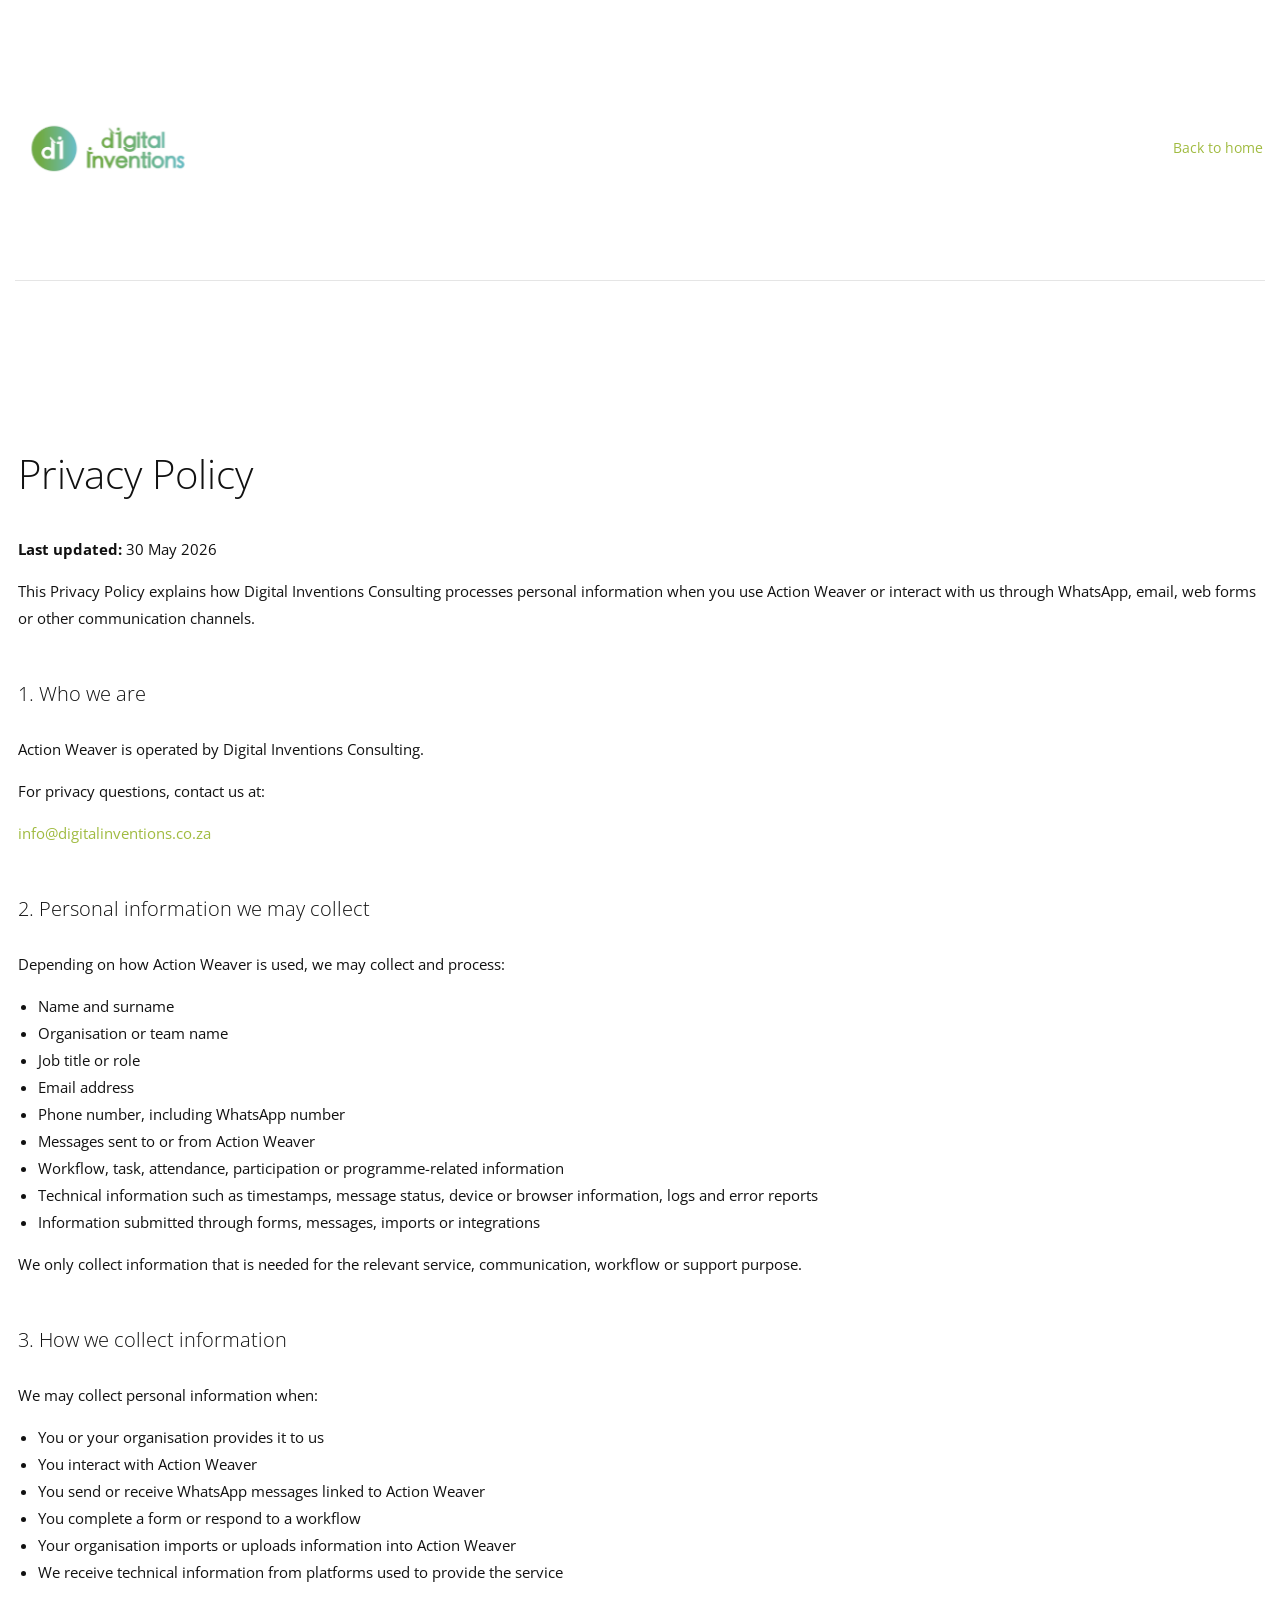
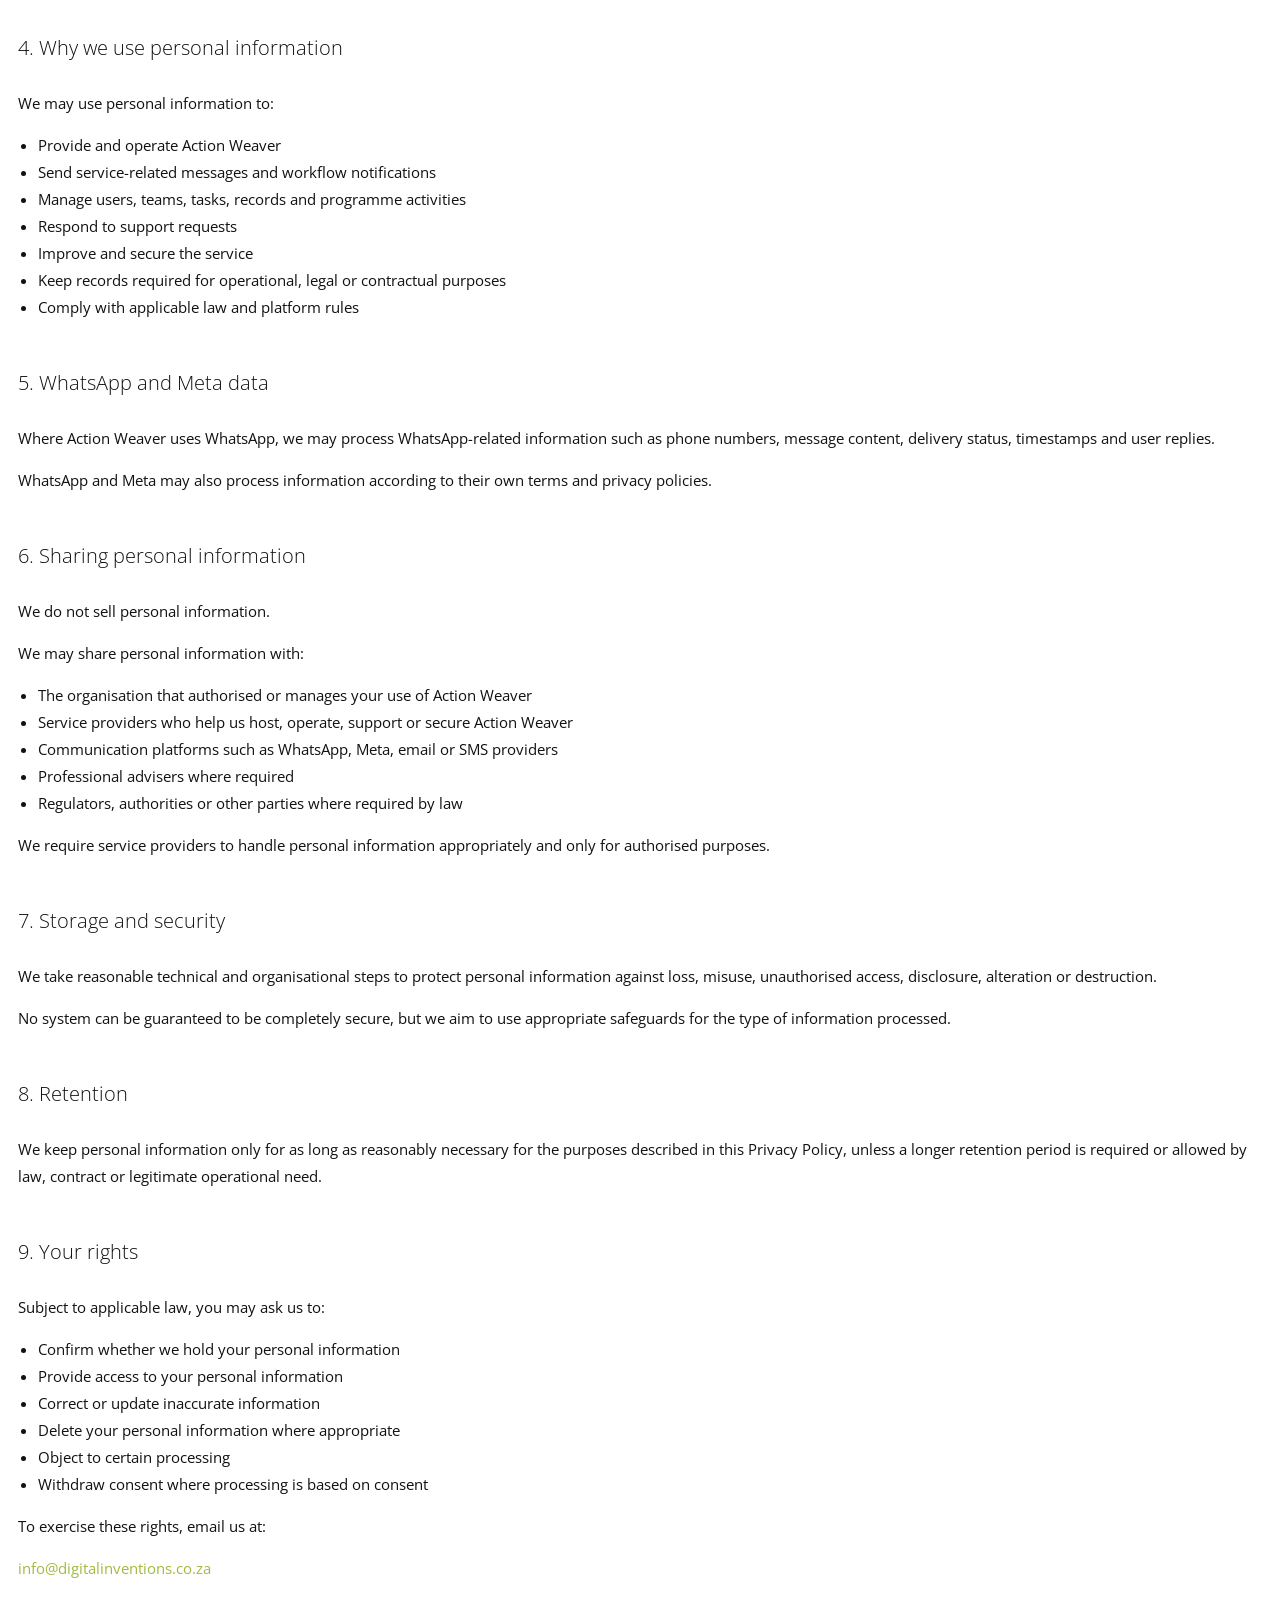
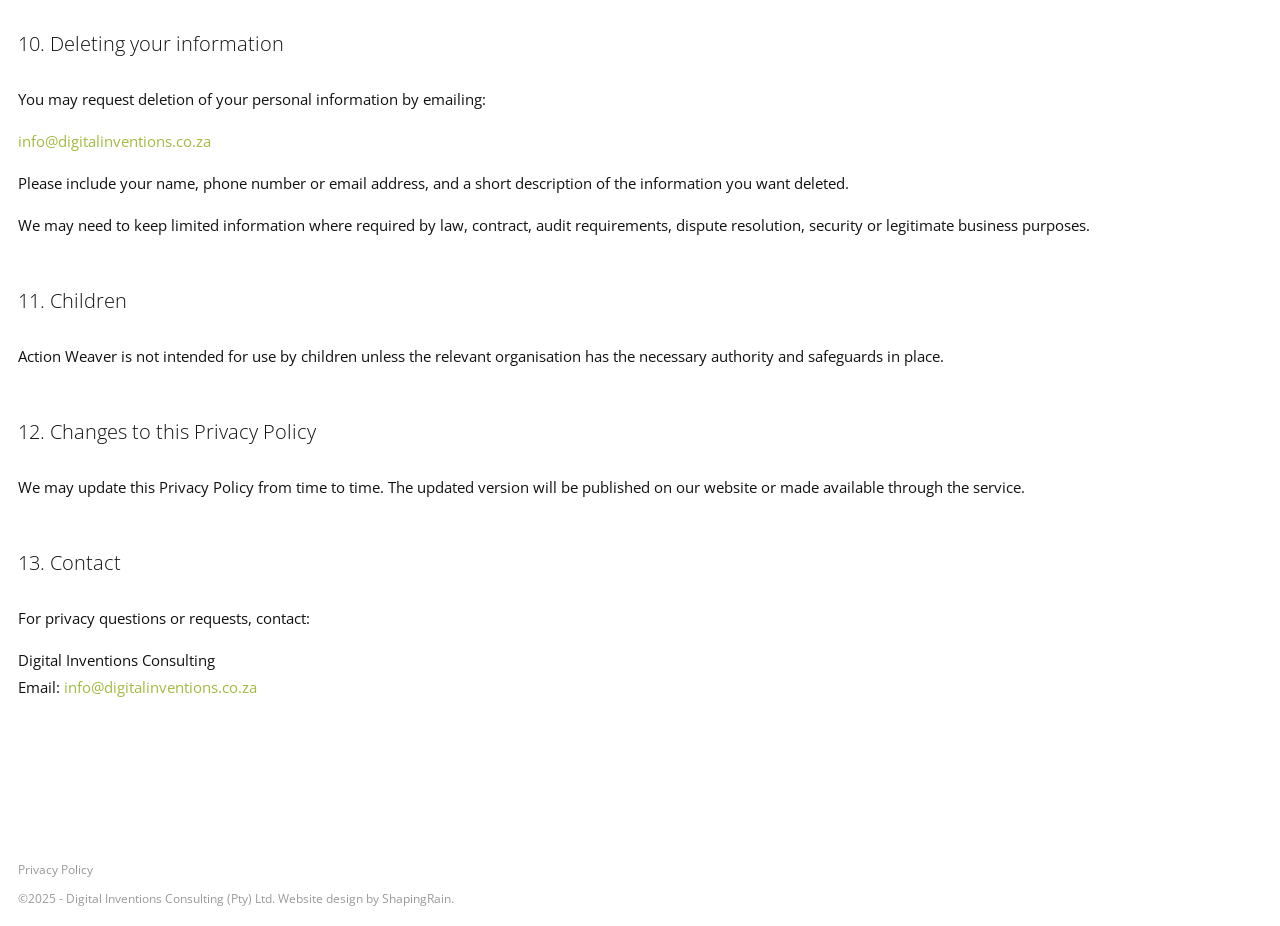
==== privacy-policy.html @ 134a193b "Adding Privacy Policy" ====
<!DOCTYPE html>
<html lang="en">
<head>
    <meta charset="UTF-8">
    <title>Privacy Policy | Digital Inventions Consulting</title>
    <meta name="description" content="Privacy Policy for Action Weaver, operated by Digital Inventions Consulting.">
    <meta name="viewport" content="width=device-width, initial-scale=1.0">
    <link rel="shortcut icon" href="images/favicon.ico" title="Favicon">
    <link rel="stylesheet" href="css/style.css">
    <link rel="stylesheet" href="css/namari-color.css">
    <link href="https://fonts.googleapis.com/css?family=Open+Sans:400,300,600,700,800" rel="stylesheet" type="text/css">
</head>
<body>
    <div id="wrapper">
        <header class="legal-page-header">
            <div class="row clearfix">
                <a class="home-link" href="index.html" aria-label="Digital Inventions Consulting home">
                    <img src="images/logo-2.png" alt="Digital Inventions Consulting">
                </a>
                <a class="back-link" href="index.html">Back to home</a>
            </div>
        </header>

        <main class="legal-page">
            <div class="row clearfix">
                <h1>Privacy Policy</h1>
                <p><strong>Last updated:</strong> 30 May 2026</p>

                <p>This Privacy Policy explains how Digital Inventions Consulting processes personal information when you use Action Weaver or interact with us through WhatsApp, email, web forms or other communication channels.</p>

                <h2>1. Who we are</h2>
                <p>Action Weaver is operated by Digital Inventions Consulting.</p>
                <p>For privacy questions, contact us at:</p>
                <p><a href="mailto:info@digitalinventions.co.za">info@digitalinventions.co.za</a></p>

                <h2>2. Personal information we may collect</h2>
                <p>Depending on how Action Weaver is used, we may collect and process:</p>
                <ul>
                    <li>Name and surname</li>
                    <li>Organisation or team name</li>
                    <li>Job title or role</li>
                    <li>Email address</li>
                    <li>Phone number, including WhatsApp number</li>
                    <li>Messages sent to or from Action Weaver</li>
                    <li>Workflow, task, attendance, participation or programme-related information</li>
                    <li>Technical information such as timestamps, message status, device or browser information, logs and error reports</li>
                    <li>Information submitted through forms, messages, imports or integrations</li>
                </ul>
                <p>We only collect information that is needed for the relevant service, communication, workflow or support purpose.</p>

                <h2>3. How we collect information</h2>
                <p>We may collect personal information when:</p>
                <ul>
                    <li>You or your organisation provides it to us</li>
                    <li>You interact with Action Weaver</li>
                    <li>You send or receive WhatsApp messages linked to Action Weaver</li>
                    <li>You complete a form or respond to a workflow</li>
                    <li>Your organisation imports or uploads information into Action Weaver</li>
                    <li>We receive technical information from platforms used to provide the service</li>
                </ul>

                <h2>4. Why we use personal information</h2>
                <p>We may use personal information to:</p>
                <ul>
                    <li>Provide and operate Action Weaver</li>
                    <li>Send service-related messages and workflow notifications</li>
                    <li>Manage users, teams, tasks, records and programme activities</li>
                    <li>Respond to support requests</li>
                    <li>Improve and secure the service</li>
                    <li>Keep records required for operational, legal or contractual purposes</li>
                    <li>Comply with applicable law and platform rules</li>
                </ul>

                <h2>5. WhatsApp and Meta data</h2>
                <p>Where Action Weaver uses WhatsApp, we may process WhatsApp-related information such as phone numbers, message content, delivery status, timestamps and user replies.</p>
                <p>WhatsApp and Meta may also process information according to their own terms and privacy policies.</p>

                <h2>6. Sharing personal information</h2>
                <p>We do not sell personal information.</p>
                <p>We may share personal information with:</p>
                <ul>
                    <li>The organisation that authorised or manages your use of Action Weaver</li>
                    <li>Service providers who help us host, operate, support or secure Action Weaver</li>
                    <li>Communication platforms such as WhatsApp, Meta, email or SMS providers</li>
                    <li>Professional advisers where required</li>
                    <li>Regulators, authorities or other parties where required by law</li>
                </ul>
                <p>We require service providers to handle personal information appropriately and only for authorised purposes.</p>

                <h2>7. Storage and security</h2>
                <p>We take reasonable technical and organisational steps to protect personal information against loss, misuse, unauthorised access, disclosure, alteration or destruction.</p>
                <p>No system can be guaranteed to be completely secure, but we aim to use appropriate safeguards for the type of information processed.</p>

                <h2>8. Retention</h2>
                <p>We keep personal information only for as long as reasonably necessary for the purposes described in this Privacy Policy, unless a longer retention period is required or allowed by law, contract or legitimate operational need.</p>

                <h2>9. Your rights</h2>
                <p>Subject to applicable law, you may ask us to:</p>
                <ul>
                    <li>Confirm whether we hold your personal information</li>
                    <li>Provide access to your personal information</li>
                    <li>Correct or update inaccurate information</li>
                    <li>Delete your personal information where appropriate</li>
                    <li>Object to certain processing</li>
                    <li>Withdraw consent where processing is based on consent</li>
                </ul>
                <p>To exercise these rights, email us at:</p>
                <p><a href="mailto:info@digitalinventions.co.za">info@digitalinventions.co.za</a></p>

                <h2>10. Deleting your information</h2>
                <p>You may request deletion of your personal information by emailing:</p>
                <p><a href="mailto:info@digitalinventions.co.za">info@digitalinventions.co.za</a></p>
                <p>Please include your name, phone number or email address, and a short description of the information you want deleted.</p>
                <p>We may need to keep limited information where required by law, contract, audit requirements, dispute resolution, security or legitimate business purposes.</p>

                <h2>11. Children</h2>
                <p>Action Weaver is not intended for use by children unless the relevant organisation has the necessary authority and safeguards in place.</p>

                <h2>12. Changes to this Privacy Policy</h2>
                <p>We may update this Privacy Policy from time to time. The updated version will be published on our website or made available through the service.</p>

                <h2>13. Contact</h2>
                <p>For privacy questions or requests, contact:</p>
                <p>Digital Inventions Consulting<br>Email: <a href="mailto:info@digitalinventions.co.za">info@digitalinventions.co.za</a></p>
            </div>
        </main>

        <footer id="landing-footer" class="clearfix">
            <div class="row clearfix">
                <ul class="footer-links">
                    <li><a href="privacy-policy.html">Privacy Policy</a></li>
                </ul>
                <p id="copyright">&copy;2025 - Digital Inventions Consulting (Pty) Ltd. Website design by <a href="https://www.shapingrain.com">ShapingRain</a>.</p>
            </div>
        </footer>
    </div>
</body>
</html>
---- css/style.css ----
/* Namari Landing Page v.1.1.0 Style Index - a free landing page by shapingrain.com

1. Default and Reset styles
- 1.1 Input Elements
2. Global elements
- 2.1 Header
- 2.2 Logo
- 2.3 Buttons
- 2.4 Navigation
- 2.5 Social Elements
- 2.6 Images
3. Fonts and Headings
4. Banner
- 4.1 SignUp Form
5. Content Elements
- 5.1 Icons
- 5.2 Parallax Elements
- 5.3 Divider
6. Landing Page Sections
- 6.1 Features
- 6.2 Testimonials
- 6.3 Gallery
- 6.4 Video
- 6.5 Clients
- 6.6 Pricing Table
7. Footer
8. Added custom styles

/*------------------------------------------------------------------------------------------*/
/* 1. Defaults & Reset of specific styles across browsers */
/*------------------------------------------------------------------------------------------*/

*, *:before, *:after {
    -webkit-box-sizing: border-box;
    -moz-box-sizing: border-box;
    box-sizing: border-box;
}

body, div, dl, dt, dd, ul, ol, li, h1, h2, h3, h4, h5, h6, pre, form, blockquote, th, td {
    margin: 0;
    padding: 0;
    direction: ltr;
}

body {
    margin: 0;
    padding: 0;
    -webkit-font-smoothing: antialiased;
    overflow-x: hidden;
}

p {
    line-height: 25px;
}

.row img {
    height: auto;
    max-width: 100%;
}

a {
    text-decoration: none;
    line-height: inherit;
    -webkit-transition: opacity 0.3s ease-out;
    -moz-transition: opacity 0.3s ease-out;
    -o-transition: opacity 0.3s ease-out;
    transition: opacity 0.3s ease-out;
}

iframe {
    border: 0 !important;
}

.parallax-window {
    min-height: 400px;
    background: transparent;
}

figure {
    margin: 0;
}

/* Page Border */

.page-border {
    position: fixed;
    z-index: 999999;
    pointer-events: none;
}

.page-border .bottom-border, .page-border .left-border, .page-border .right-border, .page-border .top-border {
    background: #f3f3ef;
    position: fixed;
    z-index: 9999;
}

.page-border > .top-border, .page-border > .right-border, .page-border > .bottom-border, .page-border > .left-border {
    padding: 11px;
    background: #ccc;
}

.page-border .bottom-border, .page-border .top-border {
    width: 100%;
    padding: 10px;
    left: 0;
}

.page-border .left-border, .page-border .right-border {
    padding: 10px;
    height: 100%;
    top: 0;
}

.page-border .top-border {
    top: 0;
}

.page-border .right-border {
    right: 0;
}

.page-border .bottom-border {
    bottom: 0;
}

.page-border .left-border {
    left: 0;
}

#wrapper {
    margin:0 15px;
    padding: 15px 0;
    position: relative;
}


/* --------- 1.1 Input Elements ---------- */

input, textarea {
    border: 1px solid #e1e1e1;
    padding: 10px;
    -webkit-transition: all .3s linear;
    -moz-transition: all .3s linear;
    transition: all .3s linear;
    border-radius: 3px;
}

input {
    height: 40px;
    margin: 3px 0;
    outline: none;
    line-height: normal;
    font-size: 14px;
}

input[type="submit"] {
    cursor: pointer;
    border-style: solid;
    border-width: 2px;
    padding-top: 0;
    padding-bottom: 0;
}

select {
    border: 1px solid #e1e1e1;
    height: 40px;
    padding: 5px;
}

input:focus, textarea:focus {
    box-shadow: inset 0 1px 3px rgba(0, 0, 0, 0.1);
}

*:focus {
    outline: none;
}

/*------------------------------------------------------------------------------------------*/
/* 2. Layout Elements */
/*------------------------------------------------------------------------------------------*/

section {
    clear: both;
    overflow: hidden;
}

/* Rows and Columns */

.row {
    max-width: 1245px;
    margin: 0 auto;
    padding: 75px 0;
    position: relative;
}

.no-padding-bottom .row, .no-padding-bottom div, .no-padding-bottom.row {
    padding-bottom: 0;
}

.no-padding-top.row, .no-padding-top div {
    padding-top: 0;
}

.big-padding-top {
    padding-top: 75px !important;
}

.big-padding-bottom {
    padding-bottom: 85px !important;
}

/* Targets all elements */

[class*='col-'] {
    float: left;
    padding: 20px;
}

#clients .col-2-3 [class*='col-'] {
    padding: 0;
}

/* Clearfix */

.clearfix:after {
    content: "";
    display: table;
    clear: both;
}

/* Main Widths */

.col-1 {
    width: 100%;
}

.col-2 {
    width: 50%;
}

.col-3 {
    width: 33.33%;
}

.col-4 {
    width: 25%;
}

.col-5 {
    width: 20%;
}

.col-6 {
    width: 16.6666666667%;
}

.col-7 {
    width: 14.2857142857%;
}

.col-8 {
    width: 12.5%;
}

.col-9 {
    width: 11.1111111111%;
}

.col-10 {
    width: 10%;
}

.col-11 {
    width: 9.09090909091%;
}

.col-12 {
    width: 8.33%;
}

.col-2-3 {
    width: 66.66%;
}

.col-3-4 {
    width: 75%;
}

.col-9-10 {
    width: 90%;
}

/* Golden Ratio */
.col-61 {
    width: 61.8%;
}

.col-38 {
    width: 38.2%;
}

/* --------- 2.1 Header --------- */

#header {
    height: 71px !important;
    overflow: visible;
    z-index: 9999;
    width: 100%;
    position: absolute !important;
}

#header .row {
    padding: 0;
}

#header aside {
    text-align: right;
}

#header ul {
    text-align: center;
}

#header li {
    display: inline-block;
    list-style: none;
    margin: 0;
}

/* --------- 2.2 Logo ---------- */

#logo {
    float: left;
    height: 71px;
    line-height: 66px;
    margin-right: 15px;
}

#logo h1, #logo h2 {
    display: inline-block;
}

#banner #logo h1 {
    font-size: 28px;
    margin-right: 10px;
    font-weight: 900;
    padding: 0;
}

#logo h2 {
    font-size: 18px;
    padding: 0;
}

#logo img {
    max-height: 57px;
    vertical-align: middle;
    margin-right: 15px;
}

#navigation-logo {
    display: none;
}

.nav-solid #logo #banner-logo {
    display: none;
}

.nav-solid #logo #navigation-logo {
    display: inline-block;
}

/* --------- 2.3 Buttons ---------- */

.call-to-action {
    padding: 35px 0 35px 0;
}

/*Style*/

.button {
    font-size: 16px;
    margin: 35px 0;
    padding: 11px 16px;
    -webkit-transition: all .3s linear;
    -moz-transition: all .3s linear;
    transition: all .3s linear;
    display: inline-block;
    border-width: 3px;
    border-style: solid;
}

/* Play Button */

#video-section {
    position:relative;
}

.play-video {
    height:110px;
    position:absolute;
    top:50%;
    margin-top:-110px;
    width:100%;
}

.play-icon {
    display: inline-block;
    font-size: 0px;
    cursor: pointer;
    margin: 45px auto;
    width: 110px;
    height: 110px;
    border-radius: 50%;
    text-align: center;
    position: relative;
    z-index: 1;
}

.play-icon:after {
    pointer-events: none;
    position: absolute;
    width: 100%;
    height: 100%;
    border-radius: 50%;
    content: '';
    -webkit-box-sizing: content-box;
    -moz-box-sizing: content-box;
    box-sizing: content-box;
}

.play-icon:before {
    font-family: 'fontawesome';
    content: '\f144';
    speak: none;
    font-size: 74px;
    line-height: 110px;
    font-style: normal;
    font-weight: normal;
    font-variant: normal;
    text-transform: none;
    display: block;
    -webkit-font-smoothing: antialiased;
    color:#fff;
}

.play-video .play-icon {
    background: rgba(255, 255, 255, 0.5);
    -webkit-transition: -webkit-transform ease-out 0.3s, background 0.4s;
    -moz-transition: -moz-transform ease-out 0.3s, background 0.4s;
    transition: transform ease-out 0.3s, background 0.4s;
}

.play-video .play-icon:after {
    top: 0;
    left: 0;
    padding: 0;
    z-index: -1;
    box-shadow: 0 0 0 2px rgba(255, 255, 255, 0.1);
    opacity: 0;
    -webkit-transform: scale(0.9);
    -moz-transform: scale(0.9);
    -ms-transform: scale(0.9);
    transform: scale(0.9);
}

.play-video .play-icon:hover {
    background: rgba(255, 255, 255, 0.05);
    -webkit-transform: scale(0.93);
    -moz-transform: scale(0.93);
    -ms-transform: scale(0.93);
    transform: scale(0.93);
    color: #fff;
}


/* --------- 2.4 Navigation ---------- */

#header {
    font-size: 13px;
}

#header aside {
    float: right;
}

#header nav ul {
    text-transform: uppercase;

}

#header nav a {
    height: 71px;
    line-height: 71px;
    display: block;
    padding: 0 10px;
}

#header nav a:hover {
    opacity: 0.6;
}

/*Navigation Solid*/

#header.nav-solid [class*='col-'] {
    padding: 0 20px;
}

#header.nav-solid {
    background: #fff;
    box-shadow: 2px 0px 3px rgba(0, 0, 0, 0.2);
    position: fixed !important;
    left:0;
}

#header.nav-solid nav a {
    border-bottom: 3px solid;
    border-color: #fff;
    -webkit-transition: all 0.3s ease-out;
    -moz-transition: all 0.3s ease-out;
    -o-transition: all 0.3s ease-out;
    transition: all 0.3s ease-out;
}

#header.nav-solid nav a:hover {
    opacity: 1;
}

/* Social Elements when Solid*/

#header.nav-solid .social-icons a {
    -webkit-transition: all 0.3s ease-out;
    -moz-transition: all 0.3s ease-out;
    -o-transition: all 0.3s ease-out;
    transition: all 0.3s ease-out;
    opacity: 0.5;
}

#header.nav-solid .social-icons a:hover {
    opacity: 1;
    color: #e4473c;
}

/* Responsive Nav Styling */

#nav-trigger {
    display: none;
    text-align: right;
}

#nav-trigger span {
    display: inline-block;
    width: 38px;
    height: 71px;
    color: #111;
    cursor: pointer;
    text-transform: uppercase;
    font-size: 22px;
    text-align: center;
    border-top-right-radius: 5px;
    border-top-left-radius: 5px;
    -webkit-transition: all 0.3s ease-out;
    -moz-transition: all 0.3s ease-out;
    -o-transition: all 0.3s ease-out;
    transition: all 0.3s ease-out;
}

#nav-trigger span:after {
    font-family: "fontAwesome";
    display: inline-block;
    width: 38px;
    height: 71px;
    line-height: 75px;
    text-align: center;
    content: "\f0c9";
    border-top-right-radius: 5px;
    border-top-left-radius: 5px;
}

#nav-trigger span.open:after {
    content: "\f00d";
}

#nav-trigger span:hover, .nav-solid #nav-trigger span.open:hover, .nav-solid #nav-trigger span:hover {
    opacity: 0.6;
}

#nav-trigger span.open, #nav-trigger span.open:hover {
    color: #111;
}

.nav-solid #nav-trigger span.open:hover {
    color: #999;
}

.nav-solid #nav-trigger span {
    color: #999;
    opacity: 1;
}

nav#nav-mobile {
    position: relative;
    display: none;
}

nav#nav-mobile ul {
    display: none;
    list-style-type: none;
    position: absolute;
    left: 0;
    right: 0;
    margin-left: -20px;
    margin-right: -20px;
    padding-top: 10px;
    padding-bottom: 10px;
    text-align: center;
    background-color: #fff;
    box-shadow: 0 5px 3px rgba(0, 0, 0, 0.2);
}

nav#nav-mobile ul:after {
    display: none;
}

nav#nav-mobile li {
    margin: 0 20px;
    float: none;
    text-align: left;
    border-bottom: 1px solid #e1e1e1;
}

nav#nav-mobile li:last-child {
    border-bottom: none;
}

.nav-solid nav#nav-mobile li {
    border-top: 1px solid #e1e1e1;
    border-bottom: none;
}

nav#nav-mobile a {
    display: block;
    padding: 12px 0;
    color: #333;
    width: 100%;
    height: auto;
    line-height: normal;
    display: block;
    border-bottom: none !important;
    -webkit-transition: all 0.3s ease-out;
    -moz-transition: all 0.3s ease-out;
    -o-transition: all 0.3s ease-out;
    transition: all 0.3s ease-out;
}

nav#nav-mobile a:hover {
    background: #fafafa;
    opacity: 1;
}

/* --------- 2.5 Social Elements ---------- */

#header .col-4 {
    text-align: right;
}

.social-icons {
    display: inline-block;
    list-style: none;
}

.social-icons a {
    display: inline-block;
    width: 32px;
    text-align: center;
}

.social-icons a:hover {
    opacity: 0.7;
}

.social-icons span {
    display: none;
}

#header .social-icons {
    margin-top: 27px;
}

/* --------- 2.6 Images ---------- */

/*Alignment*/

img {
    vertical-align: top;
}

.image-center {
    display: block;
    margin: 0 auto;
}

a img {
    border: none;
    -webkit-transition: all 0.3s ease-out;
    -moz-transition: all 0.3s ease-out;
    -o-transition: all 0.3s ease-out;
    transition: all 0.3s ease-out;
    -webkit-backface-visibility: hidden;
}

a img:hover {
    opacity: 0.7;
}

/*------------------------------------------------------------------------------------------*/
/* 3. Fonts */
/*------------------------------------------------------------------------------------------*/

h1 {
    padding: 20px 0;
}

h2 {
    padding: 14px 0;
}

h3 {
    padding: 10px 0;
}

h4 {
    padding: 7px 0;
}

h5 {
    padding: 7px 0;
}

h6 {
    padding: 7px 0;
}

/* Text Alignment */

.text-left {
    text-align: left;
}

.text-center {
    text-align: center;
}

.text-right {
    text-align: right;
}

/* Section Headings */

.section-heading {
    padding: 0 0 15px 0;
    background-color: rgba(255, 255, 255, 0.7);
}

.section-subtitle {
    font-size: 18px;
    padding-top: 0;
}

.section-heading h3 {
    font-size: 14px;
    font-weight: bold;
    color: #ccc;
    letter-spacing: 2px;
    padding-bottom: 0;
}

/*------------------------------------------------------------------------------------------*/
/* 4. Banner */
/*------------------------------------------------------------------------------------------*/

#banner {
    background-size: cover;
}

#banner-content.row {
    padding-top: 100px;
    padding-bottom: 100px;
}

#banner h1 {
    padding-top: 5%;
}

#banner .section-heading:before {
    content: "";
    display: block;
    width: 30px;
    height: 5px;
    margin-top: 30px;
}



/*------------------------------------------------------------------------------------------*/
/* 5. Content Elements */
/*------------------------------------------------------------------------------------------*/

/* --------- 5.1 Icons ---------- */

/*Font Icon sizes*/

.fa-1x {
    font-size: 15px !important;
}

/*Icon Block*/

.icon-block {
    position: relative;
}

.icon-block h4 {
    font-weight: bold;
    padding-top: 0;
}

.icon-block .icon {
    position: absolute;
}

.icon-block p {
    margin-top: 0;
}

/* Icon Left*/

.icon-left .icon {
    left: 15;
}

.icon-left .icon-block-description {
    padding-left: 53px;
}

/* Icon Right */

.icon-right .icon {
    right: 15;
}

.icon-right .icon-block-description {
    padding-right: 53px;
}

/* Icon Above */

.icon-top {
    display: block;
}

.icon-top .icon {
    position: relative;
    display: block;
}

.icon-top .icon-block-description {
    padding-top: 25px;
}

/* --------- 5.2 Parallax Elements ---------- */

.banner-parallax-1, .banner-parallax-2, .banner-parallax-3 {
    min-height: 350px;
}

/* --------- 5.3 Divider ---------- */

.divider {
    position: relative;
    width: 40%;
    height: 20px;
    line-height: 20px;
    margin: 10px auto 5px auto;
    clear: both;
    text-align: center;
}

.divider-inner {
    position: absolute;
    height: 1px;
    width: 100%;
    top: 50%;
    margin-top: -1px;
    border-top: 1px solid;
    border-color: #e1e1e1;
}

.divider i {
    background: #fff;
    position: relative;
    top: -11px;
    padding: 0 5px 0 5px;
    color: #e1e1e1;
}

/*------------------------------------------------------------------------------------------*/
/* 6. Landing Page Sections */
/*------------------------------------------------------------------------------------------*/

/* --------- 6.1 Introduction ---------- */

.introduction img.featured {
    padding: 55px 0 0 0;
}

/* --------- 6.2 Features ---------- */

.features.row {
    padding-left: 5%;
    padding-right: 5%;
}

.features div:nth-child(4) {
    clear: both;
}

/* --------- 6.3 Testimonials ---------- */

.testimonial {
    padding: 15px;
}

blockquote {
    position: relative;
}

.testimonial img {
    max-height: 120px;
    border-radius: 250em;
}

.testimonial footer {
    padding-top: 12px;
}

/* Style Classic - Avatar above Testimonial */

.testimonial.classic img {
    display: inline-block;
    margin-bottom: 25px;
}

.testimonial.classic q {
    display: block;
}

.testimonial.classic footer:before {
    display: block;
    content: "";
    width: 30px;
    height: 4px;
    margin: 10px auto 15px auto;
}

/* Style Big */

.testimonial.bigtest {
    padding-top: 0;
}

.testimonial.bigtest q {
    font-size: 22px;
}

/* --------- 6.4 Gallery ---------- */

#gallery img {
    max-height: 300px;
}

#gallery [class*='col-'] {
    padding: 0;
}

#gallery a {
    display: inline-block;
    position: relative;
    overflow: hidden;
}

#gallery a:hover img {
    opacity: 0.15;
    -moz-backface-visibility: hidden;
}

#gallery a:before {
    font-size: 2.2em;
    font-style: normal;
    font-weight: normal;
    text-align: center;
    content: "+";
    width: 70px;
    height: 70px;
    border-radius: 100em;
    display: block;
    position: absolute;
    top: 55%;
    left: 50%;
    line-height: 72px;
    margin: -35px 0 0 -35px;
    opacity: 0;
    -webkit-transition: all .2s linear;
    -moz-transition: all .2s linear;
    transition: all .2s linear;
    vertical-align: middle;
}

#gallery a:hover:before {
    opacity: 1;
    top: 50%;
    left: 50%;
}

/**
 * Featherlight – ultra slim jQuery lightbox
 * Version 1.3.3 - http://noelboss.github.io/featherlight/
 *
 * Copyright 2015, Noël Raoul Bossart (http://www.noelboss.com)
 * MIT Licensed.
**/
@media all {
    .featherlight {
        display: none;

        /* dimensions: spanning the background from edge to edge */
        position: fixed;
        top: 0;
        right: 0;
        bottom: 0;
        left: 0;
        z-index: 2147483647; /* z-index needs to be >= elements on the site. */

        /* position: centering content */
        text-align: center;

        /* insures that the ::before pseudo element doesn't force wrap with fixed width content; */
        white-space: nowrap;

        /* styling */
        cursor: pointer;
        background: #333;
        /* IE8 "hack" for nested featherlights */
        background: rgba(0, 0, 0, 0);
    }

    /* support for nested featherlights. Does not work in IE8 (use JS to fix) */
    .featherlight:last-of-type {
        background: rgba(0, 0, 0, 0.8);
    }

    .featherlight:before {
        /* position: trick to center content vertically */
        content: '';
        display: inline-block;
        height: 100%;
        vertical-align: middle;
        margin-right: -0.25em;
    }

    .featherlight .featherlight-content {

        /* position: centering vertical and horizontal */
        text-align: left;
        vertical-align: middle;
        display: inline-block;

        /* dimensions: cut off images */
        overflow: auto;
        padding: 25px 0;
        border-bottom: 25px solid transparent;

        /* dimensions: handling small or empty content */
        min-width: 30%;

        /* dimensions: handling large content */
        margin-left: 5%;
        margin-right: 5%;
        max-height: 95%;

        /* styling */
        cursor: auto;

        /* reset white-space wrapping */
        white-space: normal;
    }

    /* contains the content */
    .featherlight .featherlight-inner {
        /* make sure its visible */
        display: block;
    }

    .featherlight .featherlight-close-icon {
        /* position: centering vertical and horizontal */
        position: absolute;
        z-index: 9999;
        top: 25px;
        right: 25px;

        /* dimensions: 25px x 25px */
        line-height: 25px;
        width: 25px;

        /* styling */
        cursor: pointer;
        text-align: center;
        color: #fff;
        font-family: "fontawesome";
        font-size: 22px;
        opacity: 0.5;
        -webkit-transition: all 0.3s ease-out;
        -moz-transition: all 0.3s ease-out;
        -o-transition: all 0.3s ease-out;
        transition: all 0.3s ease-out;
    }

    .featherlight .featherlight-close-icon:hover {
        opacity: 1;
    }

    .featherlight .featherlight-image {
        /* styling */
        max-height: 100%;
        max-width:100%;
    }

    .featherlight-iframe .featherlight-content {
        /* removed the border for image croping since iframe is edge to edge */
        border-bottom: 0;
        padding: 0;
    }

    .featherlight iframe {
        /* styling */
        border: none;
    }
}

/* handling phones and small screens */
@media only screen and (max-width: 1024px) {
    .featherlight .featherlight-content {
        /* dimensions: maximize lightbox with for small screens */
        margin-left: 10px;
        margin-right: 10px;
        max-height: 98%;

        padding: 10px 10px 0;
        border-bottom: 10px solid transparent;
    }

}

/* Gallery Styling */
@media all {
    .featherlight-next,
    .featherlight-previous {
        font-family: "fontawesome";
        font-size: 22px;
        display: block;
        position: absolute;
        top: 25px;
        right: 0;
        bottom: 0;
        left: 80%;
        cursor: pointer;
        /* preventing text selection */
        -webkit-touch-callout: none;
        -webkit-user-select: none;
        -khtml-user-select: none;
        -moz-user-select: none;
        -ms-user-select: none;
        user-select: none;
        /* IE9 hack, otherwise navigation doesn't appear */
        background: rgba(0, 0, 0, 0);
        -webkit-transition: all 0.3s ease-out;
        -moz-transition: all 0.3s ease-out;
        -o-transition: all 0.3s ease-out;
        transition: all 0.3s ease-out;
    }

    .featherlight-previous {
        left: 0;
        right: 80%;
    }

    .featherlight-next span,
    .featherlight-previous span {
        display: inline-block;
        opacity: 0.3;
        position: absolute;
        top: 50%;
        width: 100%;
        font-size: 80px;
        line-height: 80px;

        /* center vertically */
        margin-top: -40px;
        color: #fff;
        font-style: normal;
        font-weight: normal;
        -webkit-transition: all 0.3s ease-out;
        -moz-transition: all 0.3s ease-out;
        -o-transition: all 0.3s ease-out;
        transition: all 0.3s ease-out;
    }

    .featherlight-next span {
        text-align: right;
        left: auto;
        right: 7%;
    }

    .featherlight-previous span {
        text-align: left;
        left: 7%;
    }

    .featherlight-next:hover span,
    .featherlight-previous:hover span {
        display: inline-block;
        opacity: 1;
    }

    /* Hide navigation while loading */
    .featherlight-loading .featherlight-previous, .featherlight-loading .featherlight-next {
        display: none;
    }
}

/* Always display arrows on touch devices */
@media only screen and (max-device-width: 1024px) {
    .featherlight-next:hover,
    .featherlight-previous:hover {
        background: none;
    }

    .featherlight-next span,
    .featherlight-previous span {
        display: block;
    }
}

/* handling phones and small screens */
@media only screen and (max-width: 1024px) {
    .featherlight-next,
    .featherlight-previous {
        top: 10px;
        right: 10px;
        left: 85%;
    }

    .featherlight-previous {
        left: 10px;
        right: 85%;
    }

    .featherlight-next span,
    .featherlight-previous span {
        margin-top: -30px;
        font-size: 40px;
    }
}

/* --------- 6.5 Video ---------- */

#video-box {
    color:#fff;
    position:relative;
    overflow:hidden;
    text-align:center;
}

.video_container, .easyContainer {
    position: relative;
    padding-bottom: 56.25%; /* 16/9 ratio */
    margin: 0;
    padding-top: 0; /* IE6 workaround*/
    height: 0;
    overflow: hidden;
}

.video_container iframe, .video_container object, .video_container embed {
    position: absolute;
    top: 0;
    left: 0;
    width: 100% !important;
    height: 100% !important;
}

.slvj-lightbox iframe, .slvj-lightbox object, .slvj-lightbox embed {
    width: 100% !important;
    height: 529px !important;
}

.videojs-background-wrap {
    overflow: hidden;
    position: absolute;
    height: 100%;
    width: 100%;
    top: 0;
    left: 0;
    z-index: -998;
}

#slvj-window {
    width: 100%;
    min-height: 100%;
    z-index: 9999999999;
    background: rgba(0, 0, 0, 0.8);
    position: fixed;
    top: 0;
    left: 0;
}

#slvj-window,
#slvj-window * {
    -webkit-box-sizing: border-box;
    -moz-box-sizing: border-box;
    box-sizing: border-box;
}

#slvj-background-close {
    width: 100%;
    min-height: 100%;
    z-index: 31;
    position: fixed;
    top: 0;
    left: 0;
}

#slvj-back-lightbox {
    max-width: 940px;
    max-height: 529px;
    z-index: 32;
    text-align: center;
    margin: 0 auto;
}

.slvj-lightbox {
    width: 100%;
    height: 100%;
    margin: 0;
    z-index: 53;
}

#slvj-close-icon:before {
    font-family: "fontawesome";
    color: #fff;
    content: '\f00d';
    font-size: 22px;
    opacity: 0.5;
    -webkit-transition: all 0.3s ease-out;
    -moz-transition: all 0.3s ease-out;
    -o-transition: all 0.3s ease-out;
    transition: all 0.3s ease-out;
    z-index: 99999;
    height: 22px;
    width: 22px;
    position: absolute;
    top: 15px;
    right: 15px;
    cursor: pointer;
}

#slvj-close-icon:before:hover {
    opacity: 1;
    cursor: pointer;
}

/* --------- 6.6 Clients ---------- */

#clients a {
    display: block;
    text-align: center;
    position: relative;
    text-transform: uppercase;
    font-weight: bold;
    color: #fff;
}

#clients img {
    display: inline-block;
    padding: 15px 25px;
}

.client-overlay {
    background: rgba(0, 0, 0, 0.8);
    position: absolute;
    top;
    0;
    right: 0;
    bottom: 0;
    left: 0;
    width: 100%;
    height: 100%;
    opacity: 0;
    -webkit-transition: all 0.3s ease-out;
    -moz-transition: all 0.3s ease-out;
    -o-transition: all 0.3s ease-out;
    transition: all 0.3s ease-out;
}

#clients a:hover .client-overlay {
    opacity: 1;
}

.client-overlay span {
    position: absolute;
    top: 48%;
    left: 0;
    width: 100%;
    text-align: center;
    display: inline-block;
}

/* --------- 6.7 Pricing Table ---------- */

.pricing-block-content {
    background: #fff;
    padding: 25px 0 25px 0;
    box-shadow: 0px 1px 2px rgba(0, 0, 0, 0.07);
    transition: all 0.2s ease-in-out 0s;
    position: relative;
    border: 10px solid #fff;
}


.pricing-block ul {
    list-style: none;
    margin: 25px 0 25px 0;
}

.pricing-block li {
    padding: 14px 0;
    border-bottom: 1px dotted #e1e1e1;
}

.pricing-block li:last-of-type {
    border:none;
}

.pricing-block h3 {
    font-size:17px;
    text-transform:uppercase;
    padding-bottom:0;
}

.pricing-sub {
    font-style: italic;
    color:#ccc;
    margin:0 0 25px 0;
}

/*Price*/

.pricing {
    background: #f5f5f5;
    padding: 25px;
    position: relative;
}

.price {
    display: inline-block;
    font-size: 62px;
    font-weight: 700;
    position: relative;
}

.price span {
    position: absolute;
    top: 0;
    left: -20px;
    font-size: 22px;
}

.pricing  p {
    font-style:italic;
    color:#b4b4b4;
    line-height:auto;
    margin:0;
}



/*------------------------------------------------------------------------------------------*/
/* 7. Footer */
/*------------------------------------------------------------------------------------------*/

#landing-footer {
    clear: both;
}

#landing-footer .row {
    padding: 0;
}

#landing-footer p {
    margin: 0;
}

#landing-footer ul {
    list-style: none;
    text-align: right;
}

#landing-footer li {
    display: inline-block;
}

.footer-links {
    margin: 0 0 8px;
    padding: 0;
    text-align: left !important;
}

.footer-links li + li:before {
    content: "|";
    padding: 0 8px;
    color: #999;
}

/* Legal pages */

.legal-page {
    padding: 70px 0;
}

.legal-page-header {
    padding: 30px 0;
    border-bottom: 1px solid #e5e5e5;
}

.legal-page-header img {
    width: 180px;
    height: auto;
}

.legal-page-header .back-link {
    float: right;
    margin-top: 18px;
    font-size: 14px;
}

.legal-page h1 {
    margin-bottom: 8px;
}

.legal-page h2 {
    margin-top: 34px;
    margin-bottom: 8px;
    font-size: 20px;
}

.legal-page p,
.legal-page li {
    line-height: 1.8;
}

.legal-page ul {
    padding-left: 20px;
}

/* Scroll Up */

#scrollUp {
    bottom: 15px;
    right: 30px;
    width: 70px;
    height: 80px;
    margin-bottom: -10px;
    padding: 0 5px 20px 5px;
    text-align: center;
    text-decoration: none;
    color: #fff;
    -webkit-transition: margin-bottom 150ms linear;
    -moz-transition: margin-bottom 150ms linear;
    -o-transition: margin-bottom 150ms linear;
    transition: margin-bottom 150ms linear;
}

#scrollUp:hover {
    margin-bottom: 0;
}

#scrollUp:before {
    background: #ccc;
    font-family: "fontawesome";
    font-size: 2.4em;
    font-style: normal;
    font-weight: normal;
    text-align: center;
    color: #fff;
    width: 45px;
    height: 45px;
    display: inline-block;
    line-height: 45px;
    content: "\f106";
    opacity: 1;
}

/*Preloader*/

#preloader {
    position: fixed;
    top: 0;
    left: 0;
    right: 0;
    bottom: 0;
    background-color: #fff; /* change if the mask should have another color then white */
    z-index: 99999; /* makes sure it stays on top */
}

#status {
    width: 110px;
    height: 110px;
    position: absolute;
    left: 50%; /* centers the loading animation horizontally one the screen */
    top: 50%; /* centers the loading animation vertically one the screen */
    background-position: center;
    margin: -55px 0 0 -55px; /* is width and height divided by two */
    text-align: center;
}

/*!
 * Load Awesome v1.1.0 (http://github.danielcardoso.net/load-awesome/)
 * Copyright 2015 Daniel Cardoso <@DanielCardoso>
 * Licensed under MIT
 */
.la-ball-triangle-path,
.la-ball-triangle-path > div {
    position: relative;
    -webkit-box-sizing: border-box;
    -moz-box-sizing: border-box;
    box-sizing: border-box;
}

.la-ball-triangle-path {
    display: block;
    font-size: 0;
    color: #fff;
}

.la-ball-triangle-path.la-dark {
    color: #333;
}

.la-ball-triangle-path > div {
    display: inline-block;
    float: none;
    background-color: currentColor;
    border: 0 solid currentColor;
}

.la-ball-triangle-path {
    width: 32px;
    height: 32px;
}

.la-ball-triangle-path > div {
    position: absolute;
    top: 0;
    left: 0;
    width: 10px;
    height: 10px;
    border-radius: 100%;
}

.la-ball-triangle-path > div:nth-child(1) {
    -webkit-animation: ball-triangle-path-ball-one 2s 0s ease-in-out infinite;
    -moz-animation: ball-triangle-path-ball-one 2s 0s ease-in-out infinite;
    -o-animation: ball-triangle-path-ball-one 2s 0s ease-in-out infinite;
    animation: ball-triangle-path-ball-one 2s 0s ease-in-out infinite;
}

.la-ball-triangle-path > div:nth-child(2) {
    -webkit-animation: ball-triangle-path-ball-two 2s 0s ease-in-out infinite;
    -moz-animation: ball-triangle-path-ball-two 2s 0s ease-in-out infinite;
    -o-animation: ball-triangle-path-ball-two 2s 0s ease-in-out infinite;
    animation: ball-triangle-path-ball-two 2s 0s ease-in-out infinite;
}

.la-ball-triangle-path > div:nth-child(3) {
    -webkit-animation: ball-triangle-path-ball-tree 2s 0s ease-in-out infinite;
    -moz-animation: ball-triangle-path-ball-tree 2s 0s ease-in-out infinite;
    -o-animation: ball-triangle-path-ball-tree 2s 0s ease-in-out infinite;
    animation: ball-triangle-path-ball-tree 2s 0s ease-in-out infinite;
}

.la-ball-triangle-path.la-sm {
    width: 16px;
    height: 16px;
}

.la-ball-triangle-path.la-sm > div {
    width: 4px;
    height: 4px;
}

.la-ball-triangle-path.la-2x {
    width: 64px;
    height: 64px;
}

.la-ball-triangle-path.la-2x > div {
    width: 20px;
    height: 20px;
}

.la-ball-triangle-path.la-3x {
    width: 96px;
    height: 96px;
}

.la-ball-triangle-path.la-3x > div {
    width: 30px;
    height: 30px;
}

/*
 * Animations
 */
@-webkit-keyframes ball-triangle-path-ball-one {
    0% {
        -webkit-transform: translate(0, 220%);
        transform: translate(0, 220%);
    }
    17% {
        opacity: .25;
    }
    33% {
        opacity: 1;
        -webkit-transform: translate(110%, 0);
        transform: translate(110%, 0);
    }
    50% {
        opacity: .25;
    }
    66% {
        opacity: 1;
        -webkit-transform: translate(220%, 220%);
        transform: translate(220%, 220%);
    }
    83% {
        opacity: .25;
    }
    100% {
        opacity: 1;
        -webkit-transform: translate(0, 220%);
        transform: translate(0, 220%);
    }
}

@-moz-keyframes ball-triangle-path-ball-one {
    0% {
        -moz-transform: translate(0, 220%);
        transform: translate(0, 220%);
    }
    17% {
        opacity: .25;
    }
    33% {
        opacity: 1;
        -moz-transform: translate(110%, 0);
        transform: translate(110%, 0);
    }
    50% {
        opacity: .25;
    }
    66% {
        opacity: 1;
        -moz-transform: translate(220%, 220%);
        transform: translate(220%, 220%);
    }
    83% {
        opacity: .25;
    }
    100% {
        opacity: 1;
        -moz-transform: translate(0, 220%);
        transform: translate(0, 220%);
    }
}

@-o-keyframes ball-triangle-path-ball-one {
    0% {
        -o-transform: translate(0, 220%);
        transform: translate(0, 220%);
    }
    17% {
        opacity: .25;
    }
    33% {
        opacity: 1;
        -o-transform: translate(110%, 0);
        transform: translate(110%, 0);
    }
    50% {
        opacity: .25;
    }
    66% {
        opacity: 1;
        -o-transform: translate(220%, 220%);
        transform: translate(220%, 220%);
    }
    83% {
        opacity: .25;
    }
    100% {
        opacity: 1;
        -o-transform: translate(0, 220%);
        transform: translate(0, 220%);
    }
}

@keyframes ball-triangle-path-ball-one {
    0% {
        -webkit-transform: translate(0, 220%);
        -moz-transform: translate(0, 220%);
        -o-transform: translate(0, 220%);
        transform: translate(0, 220%);
    }
    17% {
        opacity: .25;
    }
    33% {
        opacity: 1;
        -webkit-transform: translate(110%, 0);
        -moz-transform: translate(110%, 0);
        -o-transform: translate(110%, 0);
        transform: translate(110%, 0);
    }
    50% {
        opacity: .25;
    }
    66% {
        opacity: 1;
        -webkit-transform: translate(220%, 220%);
        -moz-transform: translate(220%, 220%);
        -o-transform: translate(220%, 220%);
        transform: translate(220%, 220%);
    }
    83% {
        opacity: .25;
    }
    100% {
        opacity: 1;
        -webkit-transform: translate(0, 220%);
        -moz-transform: translate(0, 220%);
        -o-transform: translate(0, 220%);
        transform: translate(0, 220%);
    }
}

@-webkit-keyframes ball-triangle-path-ball-two {
    0% {
        -webkit-transform: translate(110%, 0);
        transform: translate(110%, 0);
    }
    17% {
        opacity: .25;
    }
    33% {
        opacity: 1;
        -webkit-transform: translate(220%, 220%);
        transform: translate(220%, 220%);
    }
    50% {
        opacity: .25;
    }
    66% {
        opacity: 1;
        -webkit-transform: translate(0, 220%);
        transform: translate(0, 220%);
    }
    83% {
        opacity: .25;
    }
    100% {
        opacity: 1;
        -webkit-transform: translate(110%, 0);
        transform: translate(110%, 0);
    }
}

@-moz-keyframes ball-triangle-path-ball-two {
    0% {
        -moz-transform: translate(110%, 0);
        transform: translate(110%, 0);
    }
    17% {
        opacity: .25;
    }
    33% {
        opacity: 1;
        -moz-transform: translate(220%, 220%);
        transform: translate(220%, 220%);
    }
    50% {
        opacity: .25;
    }
    66% {
        opacity: 1;
        -moz-transform: translate(0, 220%);
        transform: translate(0, 220%);
    }
    83% {
        opacity: .25;
    }
    100% {
        opacity: 1;
        -moz-transform: translate(110%, 0);
        transform: translate(110%, 0);
    }
}

@-o-keyframes ball-triangle-path-ball-two {
    0% {
        -o-transform: translate(110%, 0);
        transform: translate(110%, 0);
    }
    17% {
        opacity: .25;
    }
    33% {
        opacity: 1;
        -o-transform: translate(220%, 220%);
        transform: translate(220%, 220%);
    }
    50% {
        opacity: .25;
    }
    66% {
        opacity: 1;
        -o-transform: translate(0, 220%);
        transform: translate(0, 220%);
    }
    83% {
        opacity: .25;
    }
    100% {
        opacity: 1;
        -o-transform: translate(110%, 0);
        transform: translate(110%, 0);
    }
}

@keyframes ball-triangle-path-ball-two {
    0% {
        -webkit-transform: translate(110%, 0);
        -moz-transform: translate(110%, 0);
        -o-transform: translate(110%, 0);
        transform: translate(110%, 0);
    }
    17% {
        opacity: .25;
    }
    33% {
        opacity: 1;
        -webkit-transform: translate(220%, 220%);
        -moz-transform: translate(220%, 220%);
        -o-transform: translate(220%, 220%);
        transform: translate(220%, 220%);
    }
    50% {
        opacity: .25;
    }
    66% {
        opacity: 1;
        -webkit-transform: translate(0, 220%);
        -moz-transform: translate(0, 220%);
        -o-transform: translate(0, 220%);
        transform: translate(0, 220%);
    }
    83% {
        opacity: .25;
    }
    100% {
        opacity: 1;
        -webkit-transform: translate(110%, 0);
        -moz-transform: translate(110%, 0);
        -o-transform: translate(110%, 0);
        transform: translate(110%, 0);
    }
}

@-webkit-keyframes ball-triangle-path-ball-tree {
    0% {
        -webkit-transform: translate(220%, 220%);
        transform: translate(220%, 220%);
    }
    17% {
        opacity: .25;
    }
    33% {
        opacity: 1;
        -webkit-transform: translate(0, 220%);
        transform: translate(0, 220%);
    }
    50% {
        opacity: .25;
    }
    66% {
        opacity: 1;
        -webkit-transform: translate(110%, 0);
        transform: translate(110%, 0);
    }
    83% {
        opacity: .25;
    }
    100% {
        opacity: 1;
        -webkit-transform: translate(220%, 220%);
        transform: translate(220%, 220%);
    }
}

@-moz-keyframes ball-triangle-path-ball-tree {
    0% {
        -moz-transform: translate(220%, 220%);
        transform: translate(220%, 220%);
    }
    17% {
        opacity: .25;
    }
    33% {
        opacity: 1;
        -moz-transform: translate(0, 220%);
        transform: translate(0, 220%);
    }
    50% {
        opacity: .25;
    }
    66% {
        opacity: 1;
        -moz-transform: translate(110%, 0);
        transform: translate(110%, 0);
    }
    83% {
        opacity: .25;
    }
    100% {
        opacity: 1;
        -moz-transform: translate(220%, 220%);
        transform: translate(220%, 220%);
    }
}

@-o-keyframes ball-triangle-path-ball-tree {
    0% {
        -o-transform: translate(220%, 220%);
        transform: translate(220%, 220%);
    }
    17% {
        opacity: .25;
    }
    33% {
        opacity: 1;
        -o-transform: translate(0, 220%);
        transform: translate(0, 220%);
    }
    50% {
        opacity: .25;
    }
    66% {
        opacity: 1;
        -o-transform: translate(110%, 0);
        transform: translate(110%, 0);
    }
    83% {
        opacity: .25;
    }
    100% {
        opacity: 1;
        -o-transform: translate(220%, 220%);
        transform: translate(220%, 220%);
    }
}

@keyframes ball-triangle-path-ball-tree {
    0% {
        -webkit-transform: translate(220%, 220%);
        -moz-transform: translate(220%, 220%);
        -o-transform: translate(220%, 220%);
        transform: translate(220%, 220%);
    }
    17% {
        opacity: .25;
    }
    33% {
        opacity: 1;
        -webkit-transform: translate(0, 220%);
        -moz-transform: translate(0, 220%);
        -o-transform: translate(0, 220%);
        transform: translate(0, 220%);
    }
    50% {
        opacity: .25;
    }
    66% {
        opacity: 1;
        -webkit-transform: translate(110%, 0);
        -moz-transform: translate(110%, 0);
        -o-transform: translate(110%, 0);
        transform: translate(110%, 0);
    }
    83% {
        opacity: .25;
    }
    100% {
        opacity: 1;
        -webkit-transform: translate(220%, 220%);
        -moz-transform: translate(220%, 220%);
        -o-transform: translate(220%, 220%);
        transform: translate(220%, 220%);
    }
}

/*------------------------------------------------------------------------------------------*/
/* Responsive Elements */
/*------------------------------------------------------------------------------------------*/

/* =Media Queries for Nav
===============================*/
@media all and (max-width: 1024px) {
    #nav-trigger {
        display: block;
    }

    nav#nav-main {
        display: none;
    }

    nav#nav-mobile {
        display: block;
    }

    nav#nav-mobile li {
        display: block;
    }

    #header aside {
        display: none;
    }
}

/* Landscape mobile & down
===============================*/
@media (max-width: 480px) {

    #wrapper {
        margin:0;
        padding:0;
    }

    .page-border, #scrollUp, #scrollUp:before {
        display:none;
    }

    .row {
        padding: 15px !important;
    }

    .col-1, .col-2, .col-3, .col-4, .col-5, .col-6, .col-7, .col-8, .col-9, .col-10, .col-11, .col-12, .col-2-3, .col-3-4, .col-9-10, .col-61, .col-38, .row {
        width: 100%;
    }

    .col-1, .col-2, .col-3, .col-4, .col-5, .col-6, .col-7, .col-8, .col-9, .col-10, .col-11, .col-12, .col-2-3, .col-3-4, .col-9-10, .col-61, .col-38 {
        padding-right: 0;
        padding-left: 0;
    }

    /*-----------------Header Elements-----------------*/
    #header .row {
        padding: 0 15px !important;
    }

    #header.nav-solid [class*="col-"] {
        padding: 0;
    }

    /*Logo*/
    #logo h2 {
        padding: 0;
    }

    /* Social */
    #header aside {
        clear: both;
        padding: 0;
    }

    #header ul.social-icons {
        margin-top: 0;
    }

    #banner-content.row {
        padding-top: 85px !important;
    }

    /*-----------------Sections-----------------*/

    /* Call to Action*/
    .call-to-action {
        padding-bottom: 25px;
    }

    /* Video */
    .slvj-lightbox iframe, .slvj-lightbox object, .slvj-lightbox embed {
        height: 270px !important;
    }

    /* Footer */
    #landing-footer #copyright {
        float: left;
        width: 50%;
    }

    #landing-footer .social-icons {
        float: right;
        width: 50%;
    }

    /*-----------------Typography-----------------*/
    h1 {
        font-size: 38px;
    }

    #banner h1 {
        font-size: 48px;
    }

    /* Hide Elements */
    a#scrollUp {
        display: none !important;
    }

}

/* Mobile to Tablet Portrait
===============================*/
@media (min-width: 480px) and (max-width: 767px) {

    #wrapper {
        margin:0;
        padding:0;
    }

    .page-border, #scrollUp, #scrollUp:before {
        display:none;
    }


    .row {
        padding: 15px 0 !important;
    }

    .col-1, .col-2, .col-5, .col-7, .col-9, .col-11, .col-2-3, .col-3-4, .col-61, .col-38, .row {
        width: 100%;
    }

    .col-3, .col-4, .col-6, .col-8, .col-10, .col-12 {
        width: 50%;
    }

    /*-----------------Header Elements-----------------*/
    #header .row {
        padding: 0 !important;
    }

    #header aside {
        display: inline-block;
        position: absolute;
        top: 40px;
        right: 60px;
        padding-top:3px;
        padding-right: 5px;
    }

    #header.nav-solid aside {
        top: 20px;
    }

    #header aside ul {
        margin-top: 0 !important;
        padding-top: 6px;
    }

    #banner-content.row {
        padding-top: 85px !important;
    }

    /*Navigation*/
    nav#nav-mobile ul {
        margin-left: -40px;
        margin-right: -40px;
        padding-left: 20px;
        padding-right: 20px;
    }

    /*-----------------Sections-----------------*/

    /* Video */
    .slvj-lightbox iframe, .slvj-lightbox object, .slvj-lightbox embed {
        height: 370px !important;
    }

    /* Footer */
    #landing-footer #copyright {
        float: left;
        width: 50%;
    }

    #landing-footer .social-icons {
        float: right;
        width: 50%;
    }

}

/* Landscape Tablet to Desktop
===============================*/
@media (min-width: 768px) and (max-width: 1024px) {

    #wrapper {
        margin:0;
        padding:0;
    }

    .page-border {
        display:none;
    }

    .big-padding-top {
        padding-top: 45px !important;
    }

    /*-----------------Header Elements-----------------*/
    #header aside {
        display: inline-block;
        position: absolute;
        top: 40px;
        right: 60px;
        padding-top:3px;
        padding-right: 5px;
    }

    #header.nav-solid aside {
        top: 20px;
    }

    #header aside ul {
        margin-top: 0 !important;
        padding-top: 6px;
    }

    /*Navigation*/
    nav#nav-mobile ul {
        margin-left: -40px;
        margin-right: -40px;
        padding-left: 20px;
        padding-right: 20px;
    }

    /*-----------------Sections-----------------*/

    /* Video */
    .slvj-lightbox iframe, .slvj-lightbox object, .slvj-lightbox embed {
        height: 432px !important;
    }

}

/* By default, show h1 */
.desktop-heading {
    display: block;
}

 

#aboutUsImage {
    display: none; /* Hide by default */
}

@media (min-width: 768px) {
    #aboutUsImage {
        display: block; /* Show when screen is 768px or wider */
    }
}
---- css/namari-color.css ----
/* Namari Landing Page Dynamic Style Index

1. Website Default Styling
2. Navigation
3. Primary and Secondary Colors
4. Banner
5. Typography
6. Buttons
7. Footer


/*------------------------------------------------------------------------------------------*/
/* 1. Website Default Styling */
/*------------------------------------------------------------------------------------------*/


body {
    background:#fff;
}


/* Default Link Color */

a, .la-ball-triangle-path {
    color:#A0BB40;
}

a:hover, #header.nav-solid nav a:hover {
    color:#A0BB40;
}

/* Default Icon Color */

.icon i {
    color:#A0BB40;
}

/* Border Color */

#banner .section-heading:before, .testimonial.classic footer:before {
    background: #A0BB40;
}

.pricing-block-content:hover {
    border-color:#A0BB40;
}


/*------------------------------------------------------------------------------------------*/
/* 2. Navigation */
/*------------------------------------------------------------------------------------------*/


/* Transparent Navigation Color on a Banner */

#header nav a, #header i {
    color:#111;
}


/* Navigation Colors when the Navigation is sticky and solid */ 

#header.nav-solid, #header.nav-solid a, #header.nav-solid i, #nav-mobile ul li a {
    color:#333;
}


/* Navigation Active State */

#header.nav-solid .active {
    color: #A0BB40;
    border-color: #A0BB40;
}    



/*------------------------------------------------------------------------------------------*/
/* 3. Primary and Secondary Colors */
/*------------------------------------------------------------------------------------------*/


/* Primary Background and Text Colors */

.primary-color, .featured .pricing {
    background-color:#A0BB40;
}

.primary-color, .primary-color .section-title, .primary-color .section-subtitle, .featured .pricing, .featured .pricing p {
    color:#fff;    
}

.section-heading h2:after {
    background:#A0BB40;
    content:"";
    display:block;
    width:30px;
    height:5px;
    margin-top:30px;
}

.text-center .section-heading h2:after {
    margin:30px auto 25px auto;
}

/* Primary Icon Colors */

.primary-color .icon i, .primary-color i {
    color:#fff;
}


/* Secondary Background and Text Colors */

.secondary-color {
    background-color:#f5f5f5;
}


/*------------------------------------------------------------------------------------------*/
/* 4. Banner */
/*------------------------------------------------------------------------------------------*/


/* Banner Background and Text Colors */

#banner {
    background: none;
}

/* Only apply the background image when screen width is 768px or more */
@media (min-width: 768px) {
    #banner {
        background: url("../images/banner-images/banner-image-1.jpg") no-repeat center top;
        background-size: cover;
    }
}


/*------------------------------------------------------------------------------------------*/
/* 5. Typography */
/*------------------------------------------------------------------------------------------*/


body {
    font-family: 'Open Sans', sans-serif, Arial, Helvetica;
    font-size:15px;
    font-weight:normal;
    color:#111;
}

/* Logo, if you are using Fonts as Logo and not image

#logo h1 {
    font-family:;
    font-size:; 
    font-weight:;
    color:;
}

#logo h2 {
    font-family:;
    font-size:; 
    font-weight:;
    color:;
}

*/


/* Banner Typography */

#banner h1 {
    font-family: 'Open Sans', sans-serif, Arial, Helvetica;
    font-size: 40px;
    line-height: 42px;
    font-weight: 800;
    color: #70AB45;

}

#banner h2 {
    font-family: 'Open Sans', sans-serif, Arial, Helvetica;
    font-size: 18px;
    font-weight: 400;
    color: #292728;
}


/* Section Title and Subtitle */

.section-title {
    font-family: 'Open Sans', sans-serif, Arial, Helvetica;
    font-size: 28px; 
    font-weight:700;
    color:#111;
}

.section-subtitle {
    font-family: 'Open Sans', sans-serif, Arial, Helvetica;
    font-size: 16px;
    font-weight:300;
    color:#9c9c9c;
}

/* Testimonial */

.testimonial q {
    font-family: 'Open Sans', sans-serif, Arial, Helvetica;
    font-size: 17px; 
    font-weight:300;
}

.testimonial.classic q, .testimonial.classic footer {
    color:#111;
}


/* Standard Headings h1-h6 */

h1 {
    font-family: 'Open Sans', sans-serif, Arial, Helvetica;
    font-size: 40px; 
    font-weight:300;
    color:#111;
}

h2 {
    font-family: 'Open Sans', sans-serif, Arial, Helvetica;
    font-size: 34px; 
    font-weight:300;
    color:#111;
}

h3 {
    font-family: 'Open Sans', sans-serif, Arial, Helvetica;
    font-size: 30px; 
    font-weight:700;
    color:#111;
}

h4 {
    font-family: 'Open Sans', sans-serif, Arial, Helvetica;
    font-size: 18px; 
    font-weight:400;
    color:#111;
}

h5 {
    font-family: 'Open Sans', sans-serif, Arial, Helvetica;
    font-size: 16px; 
    font-weight:400;
    color:#111;
}

h6 {
    font-family: 'Open Sans', sans-serif, Arial, Helvetica;
    font-size: 14px; 
    font-weight:400;
    color:#111;
}


/*------------------------------------------------------------------------------------------*/
/* 6. Buttons */
/*------------------------------------------------------------------------------------------*/

/* ----------Default Buttons---------- */


/* Button Text */

.button, input[type="submit"]  {
    font-family: 'Open Sans', sans-serif, Arial, Helvetica;
    font-size:14px;
    font-weight:bold;
    color:#111;
}


/* Button Color */

.button, input[type="submit"] {
    border-color:#111;
}


/* Button Hover Color */

.button:hover,  input[type="submit"]:hover {
    border-color:#A0BB40;
    color:#A0BB40;
}


/* ----------Banner Buttons---------- */


/* Button Text */

#banner .button {
    font-family: 'Open Sans', sans-serif, Arial, Helvetica;
    font-size:16px;
    color:#111;
}


/* Button Color */

#banner .button {
    border-color:#111;
}


/* Button Hover Color */

#banner .button:hover {
    color:#A0BB40;
    border-color:#A0BB40;
}


/*------------------------------------------------------------------------------------------*/
/* 7. Footer */
/*------------------------------------------------------------------------------------------*/

#landing-footer, #landing-footer p, #landing-footer a {
    font-family: 'Open Sans', sans-serif, Arial, Helvetica;
    font-size:12px;
    font-weight:normal;
    color:#999;
}

/* Footer Icon Color */

#landing-footer i {
    color:#999;
}
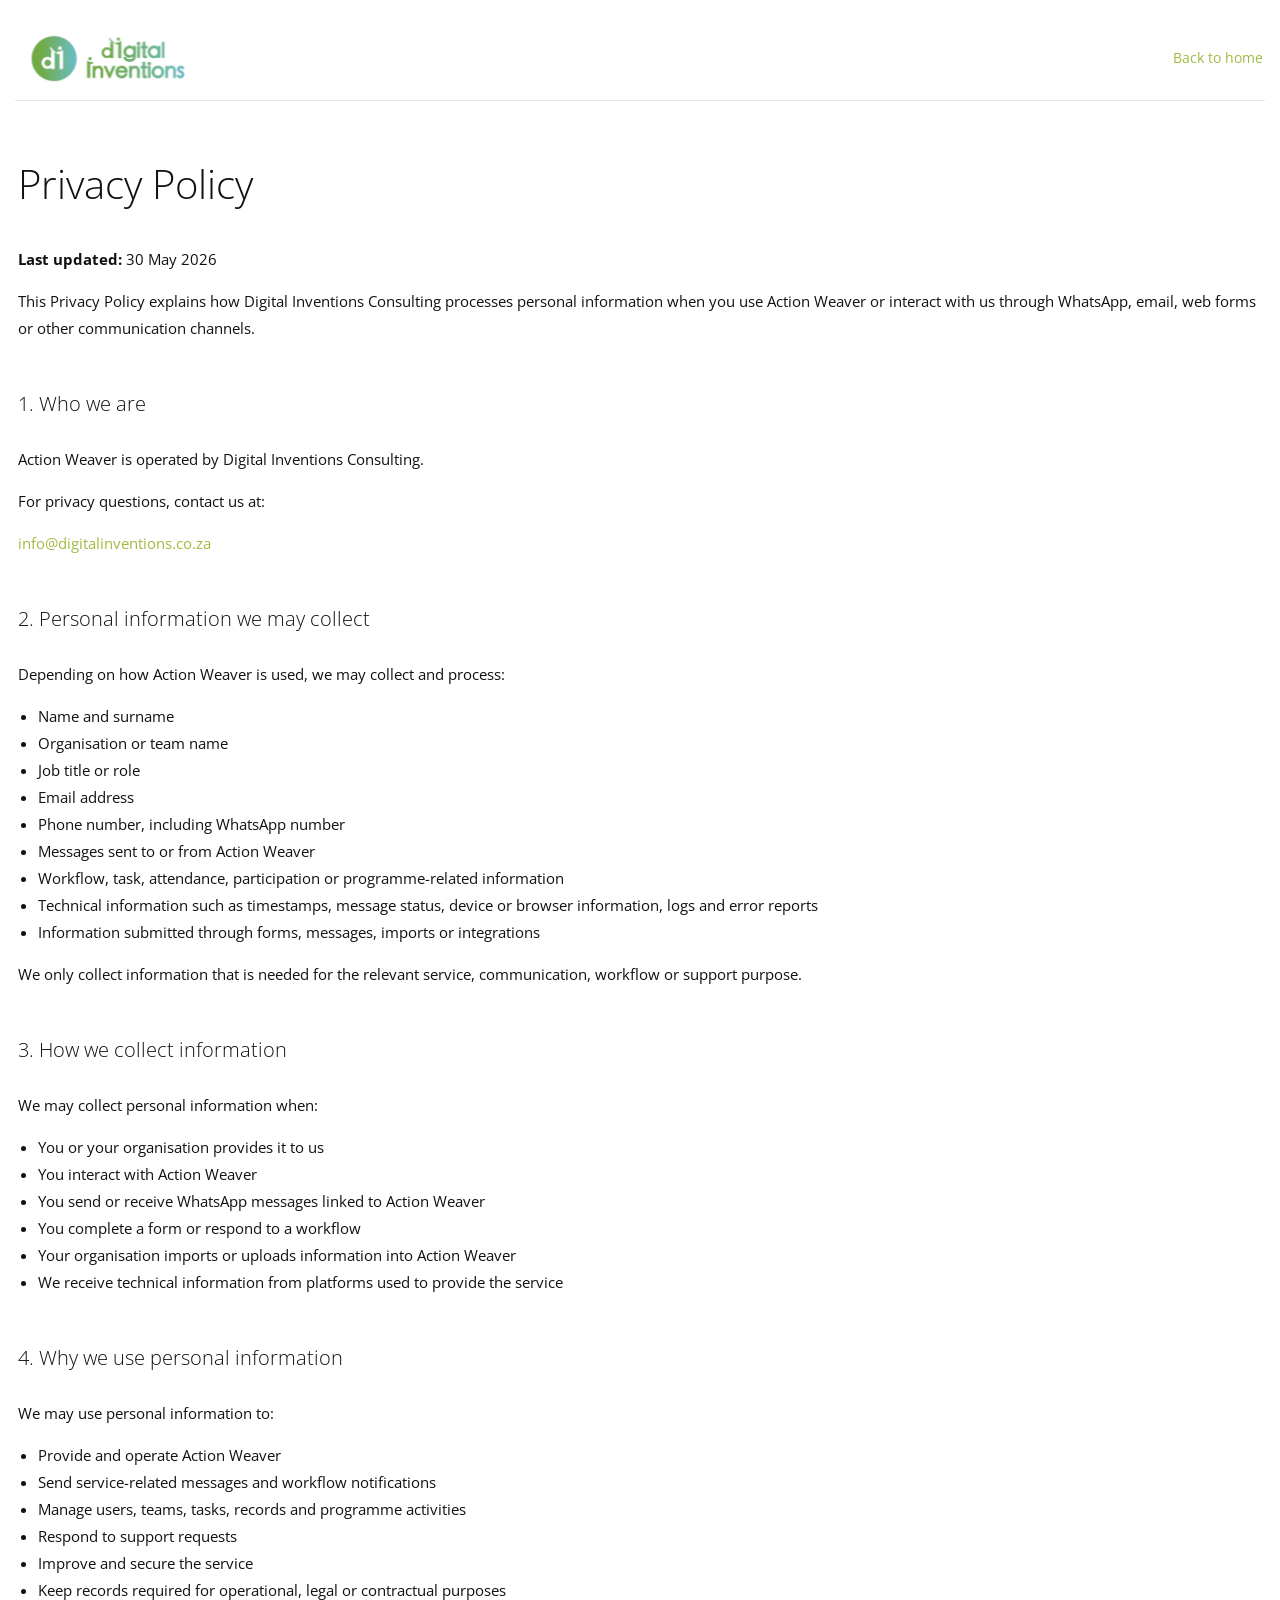
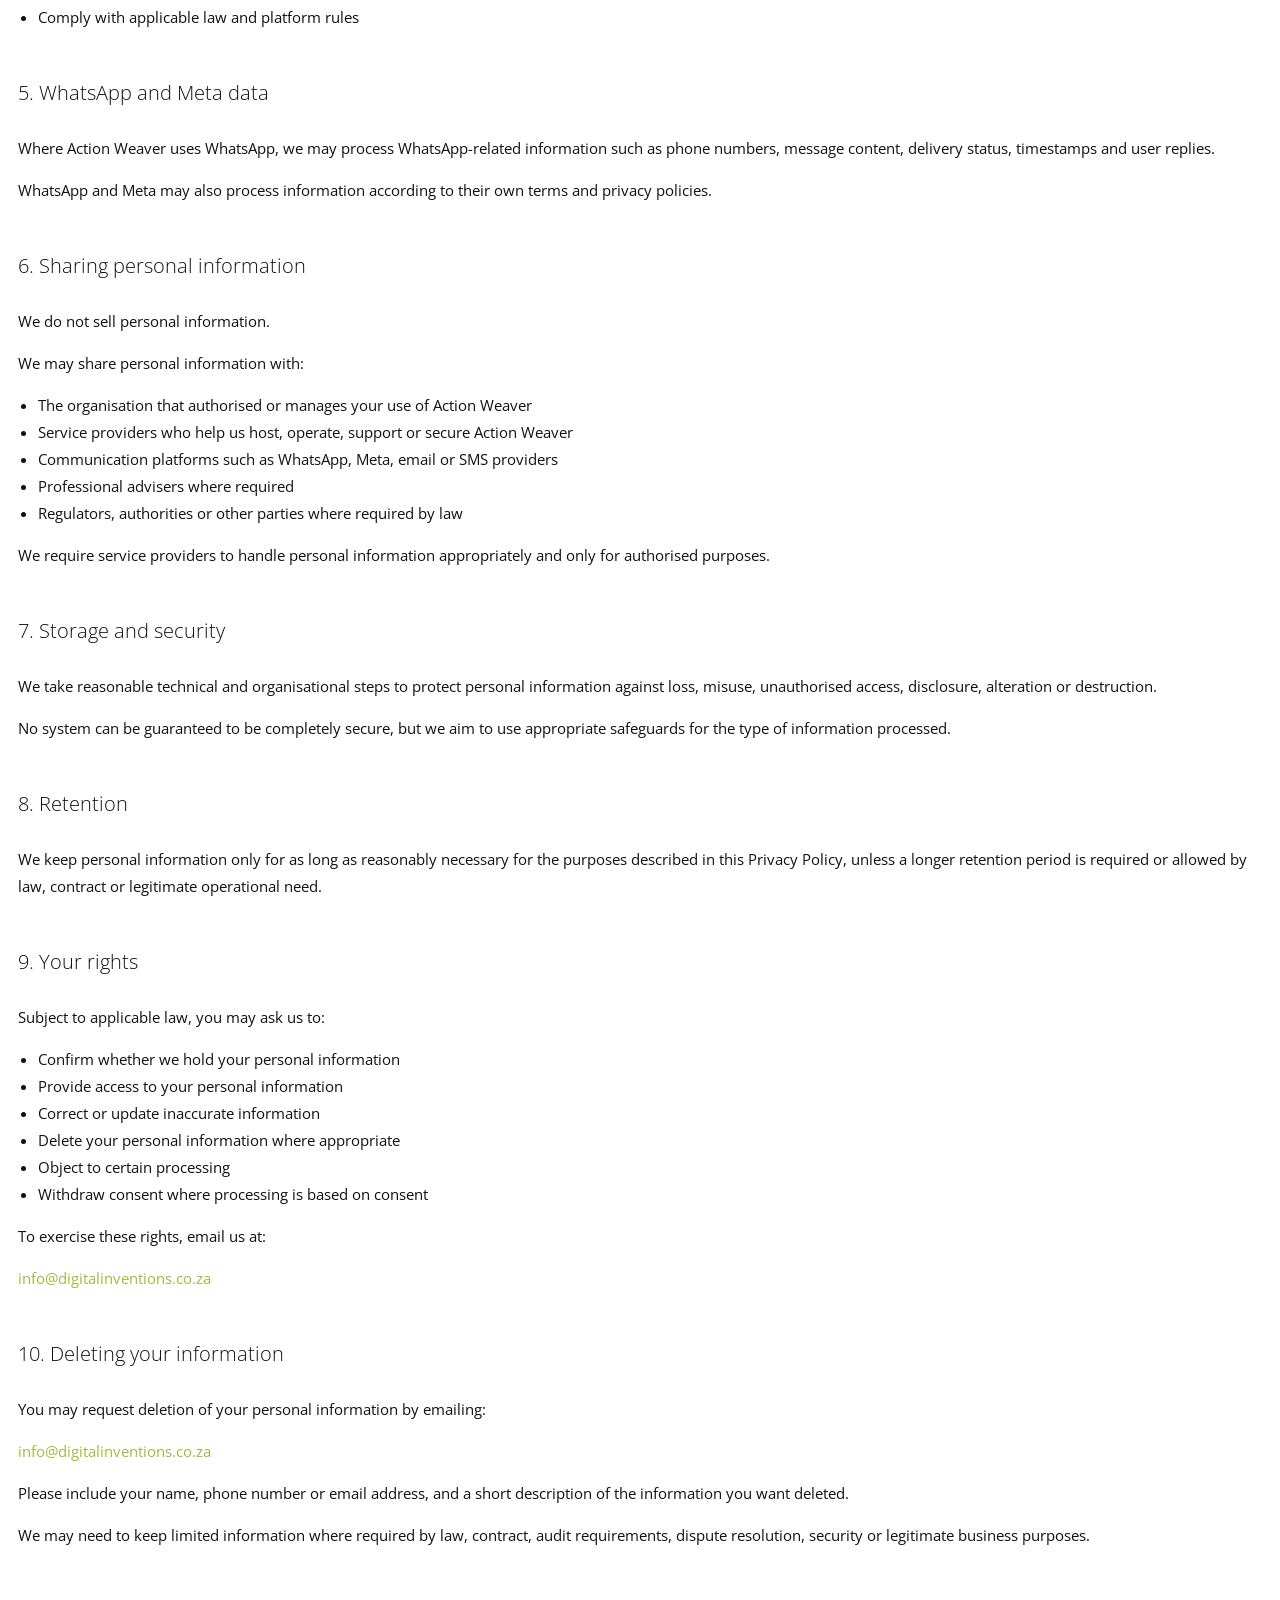
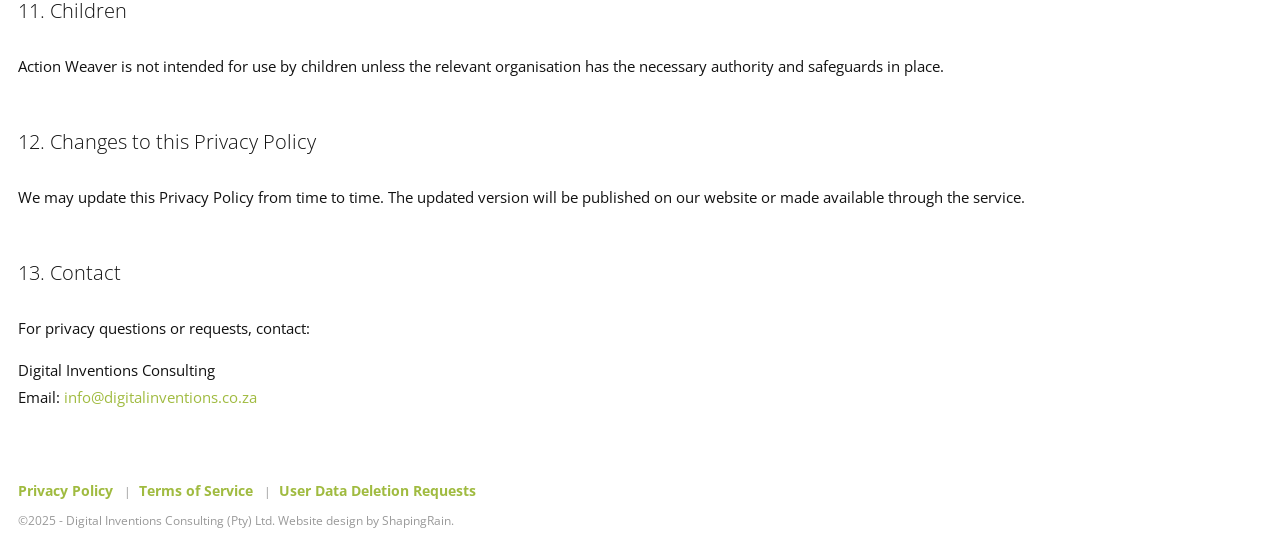
==== commit bc1c6e59: "All legal notices added" ====
--- a/privacy-policy.html
+++ b/privacy-policy.html
@@ -129,6 +129,8 @@
             <div class="row clearfix">
                 <ul class="footer-links">
                     <li><a href="privacy-policy.html">Privacy Policy</a></li>
+                    <li><a href="terms-of-service.html">Terms of Service</a></li>
+                    <li><a href="user-data-deletion-requests.html">User Data Deletion Requests</a></li>
                 </ul>
                 <p id="copyright">&copy;2025 - Digital Inventions Consulting (Pty) Ltd. Website design by <a href="https://www.shapingrain.com">ShapingRain</a>.</p>
             </div>
--- a/css/style.css
+++ b/css/style.css
@@ -1533,12 +1533,18 @@
 /* Legal pages */
 
 .legal-page {
-    padding: 70px 0;
+    padding: 35px 0 55px;
 }
 
 .legal-page-header {
-    padding: 30px 0;
+    padding: 15px 0;
     border-bottom: 1px solid #e5e5e5;
+}
+
+.legal-page .row,
+.legal-page-header .row {
+    padding-top: 0 !important;
+    padding-bottom: 0 !important;
 }
 
 .legal-page-header img {
--- a/css/namari-color.css
+++ b/css/namari-color.css
@@ -330,8 +330,14 @@
     color:#999;
 }
 
+#landing-footer .footer-links a {
+    color:#A0BB40;
+    font-size:14px;
+    font-weight:700;
+}
+
 /* Footer Icon Color */
 
 #landing-footer i {
     color:#999;
-}+}
